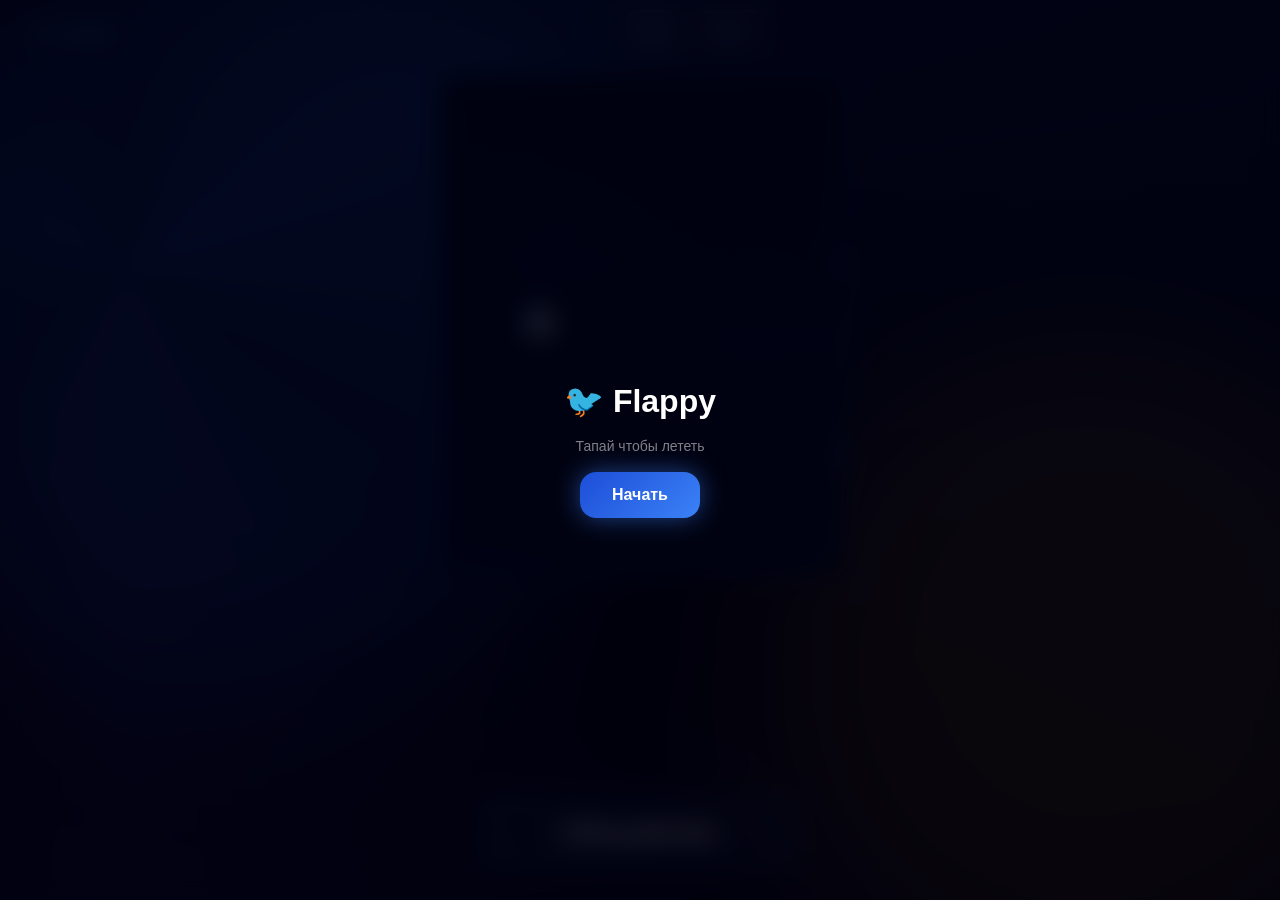
==== games/flappy.html @ e2723211 "Add files via upload" ====
<!DOCTYPE html>
<html lang="ru">
<head>
<meta charset="UTF-8">
<meta name="viewport" content="width=device-width,initial-scale=1,maximum-scale=1,user-scalable=no,viewport-fit=cover">
<title>Flappy — LEGIT</title>
<style>
:root{
  --g: inset 0 0 0 1px rgba(255,255,255,.03),
       inset 1.8px 3px 0 -2px rgba(255,255,255,.27),
       inset -2px -2px 0 -2px rgba(255,255,255,.24),
       0 6px 16px rgba(0,0,0,.4);
}
*{margin:0;padding:0;box-sizing:border-box;-webkit-tap-highlight-color:transparent;
  font-family:-apple-system,'SF Pro Display',Inter,sans-serif;}
html,body{width:100%;height:100%;overflow:hidden;background:#000;touch-action:none;
  padding-top:env(safe-area-inset-top);padding-bottom:env(safe-area-inset-bottom);}

/* bg */
.bg{position:fixed;inset:0;z-index:0;overflow:hidden;}
.bg::before{content:'';position:absolute;inset:-50%;width:200%;height:200%;
  background:conic-gradient(from 0deg at 30% 40%,
    rgba(29,78,216,0) 0deg,rgba(37,99,235,.3) 60deg,
    rgba(29,78,216,0) 120deg,rgba(79,70,229,.22) 180deg,
    rgba(37,99,235,0) 240deg,rgba(29,78,216,.18) 300deg,
    rgba(29,78,216,0) 360deg);
  animation:spin 16s linear infinite;}
@keyframes spin{to{transform:rotate(360deg);}}
.blob{position:absolute;border-radius:50%;filter:blur(80px);}
.b1{width:60vw;height:60vw;background:rgba(37,99,235,.4);top:-10%;left:-10%;animation:bm1 20s ease-in-out infinite alternate;}
.b2{width:50vw;height:50vw;background:rgba(245,158,11,.25);bottom:-10%;right:-10%;animation:bm2 24s ease-in-out infinite alternate;}
@keyframes bm1{to{transform:translate(10vw,15vh) scale(1.2);}}
@keyframes bm2{to{transform:translate(-8vw,-10vh) scale(.85);}}

/* shell */
.shell{position:relative;z-index:1;width:100%;height:100%;
  display:flex;flex-direction:column;align-items:center;}

.topbar{width:100%;display:flex;align-items:center;padding:10px 16px;gap:12px;}
.back{font-size:14px;font-weight:700;color:rgba(96,165,250,.9);text-decoration:none;}
.scores{display:flex;gap:10px;flex:1;justify-content:center;}
.chip{background:rgba(255,255,255,.06);border:.5px solid rgba(59,130,246,.25);
  border-radius:12px;padding:6px 16px;text-align:center;box-shadow:var(--g);}
.chip label{display:block;font-size:8px;color:rgba(255,255,255,.4);
  text-transform:uppercase;letter-spacing:1px;}
.chip span{font-size:18px;font-weight:900;color:#60a5fa;}

/* canvas */
#cv{border-radius:14px;border:.5px solid rgba(59,130,246,.3);
  box-shadow:0 0 28px rgba(37,99,235,.25),var(--g);display:block;margin-top:10px;}

/* jump button */
.jump-wrap{padding:16px;width:100%;max-width:360px;flex:1;display:flex;align-items:flex-end;margin-bottom:10px;}
.jump-btn{width:100%;height:80px;border-radius:20px;font-size:32px;font-weight:900;
  display:flex;align-items:center;justify-content:center;
  background:rgba(59,130,246,.12);border:.5px solid rgba(59,130,246,.3);
  color:#fff;box-shadow:var(--g);transition:transform .1s,background .1s;user-select:none;}
.jump-btn:active,.jump-btn.press{transform:scale(.94);background:rgba(59,130,246,.32);}

/* overlay */
.ov{position:fixed;inset:0;z-index:99;display:flex;flex-direction:column;
  align-items:center;justify-content:center;gap:18px;
  background:rgba(0,0,15,.85);backdrop-filter:blur(12px);}
.ov.hide{display:none;}
.ov h2{font-size:32px;font-weight:900;color:#fff;}
.ov p{font-size:14px;color:rgba(255,255,255,.5);}
.btn-group { display: flex; gap: 12px; margin-top: 10px; }
.btn{padding:14px 32px;border-radius:16px;font-size:16px;font-weight:800;
  color:#fff;border:none;cursor:pointer;
  background:linear-gradient(135deg,#1d4ed8,#3b82f6);
  box-shadow:0 0 24px rgba(59,130,246,.5);}
.btn:active{transform:scale(.93);}
.btn-exit{padding:14px 32px;border-radius:16px;font-size:16px;font-weight:800;
  color:#fff;border:none;cursor:pointer; text-decoration: none; display: flex; align-items: center; justify-content: center;
  background:rgba(255,255,255,0.1);
  box-shadow:var(--g);}
.btn-exit:active{transform:scale(.93);}
</style>
<script src="https://telegram.org/js/telegram-web-app.js"></script></head>
<body>
<div class="bg"><div class="blob b1"></div><div class="blob b2"></div></div>

<div class="shell">
  <div class="topbar">
    <a href="../index.html" class="back">← На главную</a>
    <div class="scores">
      <div class="chip"><label>Счет</label><span id="sc">0</span></div>
      <div class="chip"><label>Рекорд</label><span id="bs">0</span></div>
    </div>
  </div>

  <canvas id="cv"></canvas>

  <div class="jump-wrap">
    <div class="jump-btn" id="btnJ">ПРЫЖОК!</div>
  </div>
</div>

<div class="ov" id="ovS">
  <h2>🐦 Flappy</h2>
  <p>Тапай чтобы лететь</p>
  <button class="btn" id="btnS">Начать</button>
</div>
<div class="ov hide" id="ovO">
  <h2>Конец игры!</h2>
  <p id="ot">Счет: 0</p>
  <div class="btn-group">
    <a href="../index.html" class="btn-exit">Выйти</a>
    <button class="btn" id="btnR">Еще раз</button>
  </div>
</div>

<script>
const cv = document.getElementById('cv');
const ctx = cv.getContext('2d');

const W = Math.min(window.innerWidth - 32, 400);
const H = Math.min(window.innerHeight * 0.55, 600);
cv.width = W; cv.height = H;

let bird, pipes, particles, score, best=0, running=false, raf, frameC=0;
const GRAVITY = 0.55, JUMP = -8.5, SPEED = 3.5, PIPE_W = 60, GAP = 170;

function init(){
  bird = { x:W*0.25, y:H/2, vy:0, rot:0 };
  pipes = []; particles = []; score = 0; frameC = 0;
  document.getElementById('sc').textContent=0;
  spawnPipe(W); spawnPipe(W + (W/2) + (PIPE_W/2));
}

function spawnPipe(x){
  const top = 60 + Math.random()*(H - GAP - 120);
  pipes.push({ x, top, passed:false });
}

function jump(){
  if(!running) return;
  bird.vy = JUMP;
  for(let i=0;i<5;i++){
    particles.push({
      x:bird.x-10, y:bird.y,
      vx:(Math.random()-.5)*4-2, vy:(Math.random()-.5)*4,
      l:20+Math.random()*15
    });
  }
}

function update(){
  frameC++;
  bird.vy += GRAVITY; bird.y += bird.vy;
  bird.rot = Math.min(Math.max(bird.vy * 0.08, -0.5), 0.5);

  if(bird.y + 12 > H || bird.y - 12 < 0) { endGame(); return; }

  for(let i=0; i<pipes.length; i++){
    const p = pipes[i];
    p.x -= SPEED;
    if(bird.x + 12 > p.x && bird.x - 12 < p.x + PIPE_W){
      if(bird.y - 12 < p.top || bird.y + 12 > p.top + GAP){ endGame(); return; }
    }
    if(!p.passed && p.x + PIPE_W < bird.x){
      p.passed = true; score++; best = Math.max(score, best);
      document.getElementById('sc').textContent=score;
      document.getElementById('bs').textContent=best;
    }
  }

  if(pipes[0] && pipes[0].x + PIPE_W < 0){
    pipes.shift();
    spawnPipe(pipes[pipes.length-1].x + (W/2) + (PIPE_W/2));
  }

  for(let i=particles.length-1; i>=0; i--){
    particles[i].x += particles[i].vx;
    particles[i].y += particles[i].vy;
    particles[i].l--;
    if(particles[i].l <= 0) particles.splice(i,1);
  }
}

function draw(){
  const sky=ctx.createLinearGradient(0,0,0,H);
  sky.addColorStop(0,'rgba(0,10,25,0.95)'); sky.addColorStop(1,'rgba(0,15,45,0.95)');
  ctx.fillStyle=sky; ctx.fillRect(0,0,W,H);

  ctx.fillStyle='rgba(59,130,246,0.05)';
  for(let i=0; i<3; i++){
    const cx = ((frameC*0.5 + i*200) % (W+200)) - 100;
    const cy = 100 + i*80;
    ctx.beginPath(); ctx.arc(cx,cy,40,0,Math.PI*2); ctx.arc(cx+30,cy-10,50,0,Math.PI*2); ctx.arc(cx+70,cy,35,0,Math.PI*2); ctx.fill();
  }

  particles.forEach(p=>{
    ctx.fillStyle=`rgba(96,165,250,${p.l/35})`;
    ctx.beginPath(); ctx.arc(p.x,p.y,3,0,Math.PI*2); ctx.fill();
  });

  pipes.forEach(p=>{
    const g=ctx.createLinearGradient(p.x,0,p.x+PIPE_W,0);
    g.addColorStop(0,'#1e3a8a'); g.addColorStop(0.5,'#3b82f6'); g.addColorStop(1,'#1e3a8a');
    ctx.fillStyle=g; ctx.fillRect(p.x,0,PIPE_W,p.top-20);
    ctx.fillStyle='#2563eb'; ctx.fillRect(p.x-4,p.top-20,PIPE_W+8,20);
    ctx.strokeStyle='rgba(255,255,255,0.2)'; ctx.strokeRect(p.x-4,p.top-20,PIPE_W+8,20);
    ctx.fillStyle='#2563eb'; ctx.fillRect(p.x-4,p.top+GAP,PIPE_W+8,20);
    ctx.strokeStyle='rgba(255,255,255,0.2)'; ctx.strokeRect(p.x-4,p.top+GAP,PIPE_W+8,20);
    ctx.fillStyle=g; ctx.fillRect(p.x,p.top+GAP+20,PIPE_W,H-(p.top+GAP+20));
  });

  ctx.save();
  ctx.translate(bird.x, bird.y); ctx.rotate(bird.rot);
  ctx.shadowColor='#60a5fa'; ctx.shadowBlur=12;
  ctx.fillStyle='#fff'; ctx.beginPath(); ctx.arc(0,0,13,0,Math.PI*2); ctx.fill();
  ctx.shadowBlur=0;
  ctx.fillStyle='rgba(0,0,0,0.2)'; ctx.beginPath(); ctx.arc(0,2,11,0,Math.PI*2); ctx.fill();
  const wingY = (bird.vy < 0) ? 6 : -4;
  ctx.fillStyle='#60a5fa'; ctx.beginPath(); ctx.ellipse(-6,wingY,10,5,0.2,0,Math.PI*2); ctx.fill();
  ctx.fillStyle='#000'; ctx.beginPath(); ctx.arc(6,-5,4,0,Math.PI*2); ctx.fill();
  ctx.fillStyle='#fff'; ctx.beginPath(); ctx.arc(7,-6,1.5,0,Math.PI*2); ctx.fill();
  ctx.fillStyle='#f59e0b'; ctx.beginPath(); ctx.moveTo(11,-1); ctx.lineTo(19,2); ctx.lineTo(11,5); ctx.fill();
  ctx.restore();
}

function loop(){
  if(!running) return;
  raf=requestAnimationFrame(loop); update(); draw();
}

function startGame(){
  running=false; cancelAnimationFrame(raf);
  init(); running=true;
  document.getElementById('ovS').classList.add('hide');
  document.getElementById('ovO').classList.add('hide');
  raf=requestAnimationFrame(loop);
}

function endGame(){
  running=false; cancelAnimationFrame(raf);
  document.getElementById('ot').textContent='Итоговый счет: '+score;
  document.getElementById('ovO').classList.remove('hide');
}

function onJump(e){
  e.preventDefault();
  if(!running){
    if(document.getElementById('ovS').classList.contains('hide') && !document.getElementById('ovO').classList.contains('hide')){
      // Wait for button
    } else { startGame(); }
  } else { jump(); }
}
document.getElementById('btnJ').addEventListener('touchstart', onJump, {passive:false});
document.getElementById('btnJ').addEventListener('mousedown', onJump);
cv.addEventListener('touchstart', onJump, {passive:false});
cv.addEventListener('mousedown', onJump);
document.addEventListener('keydown', e => { if(e.code==='Space') onJump(e); });

document.getElementById('btnS').addEventListener('click', startGame);
document.getElementById('btnR').addEventListener('click', startGame);

init(); draw();
</script>
</body>
</html>
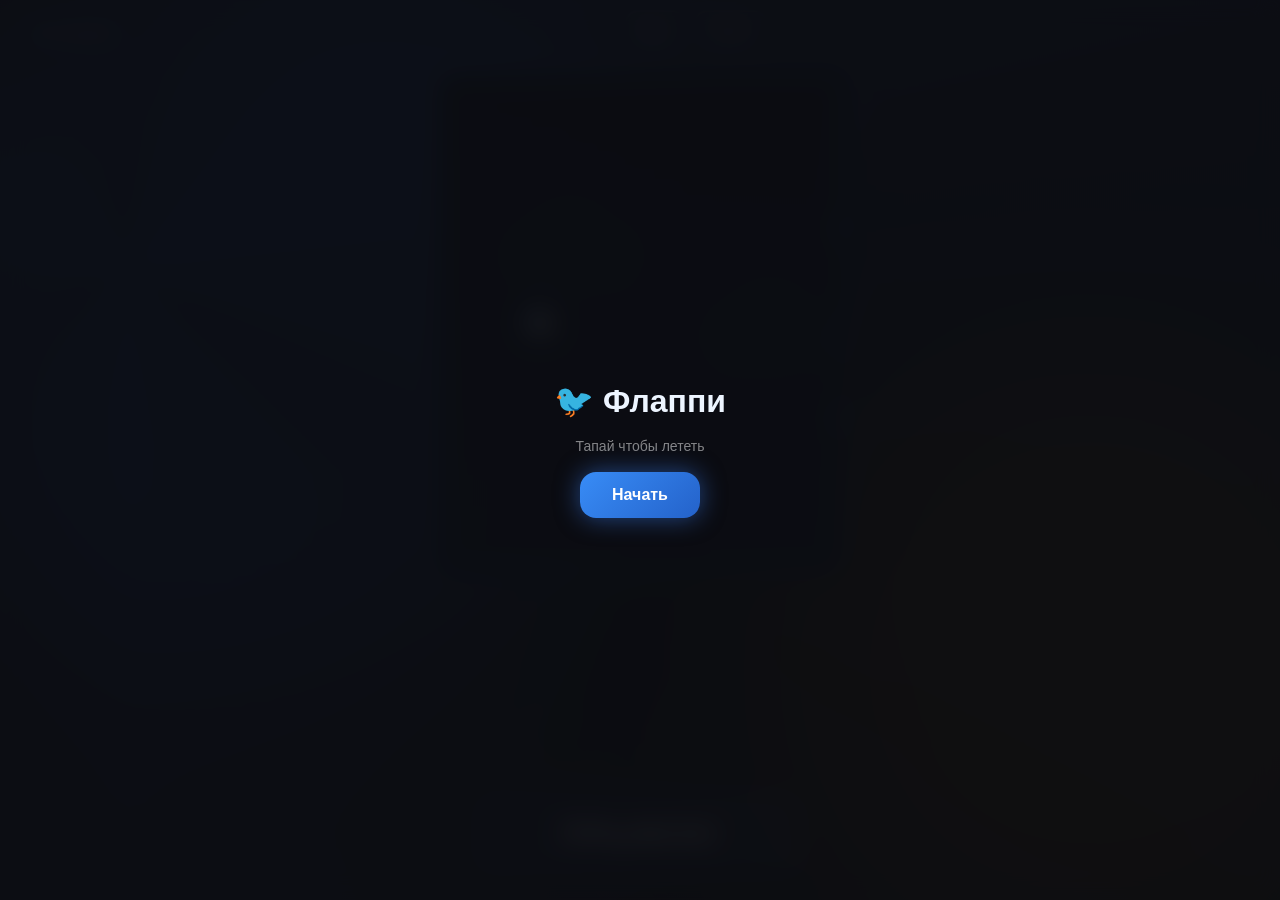
==== commit 704fa649: "Add files via upload" ====
--- a/games/flappy.html
+++ b/games/flappy.html
@@ -3,7 +3,7 @@
 <head>
 <meta charset="UTF-8">
 <meta name="viewport" content="width=device-width,initial-scale=1,maximum-scale=1,user-scalable=no,viewport-fit=cover">
-<title>Flappy — LEGIT</title>
+<title>Флаппи — LEGIT</title>
 <style>
 :root{
   --g: inset 0 0 0 1px rgba(255,255,255,.03),
@@ -76,13 +76,13 @@
   box-shadow:var(--g);}
 .btn-exit:active{transform:scale(.93);}
 </style>
-<script src="https://telegram.org/js/telegram-web-app.js"></script></head>
+<script src="https://telegram.org/js/telegram-web-app.js"></script><style>html,body{background:#0c0d11}.back{color:#9bc8ff}.btn,.btn-start{background:linear-gradient(135deg,#388cf6,#2462ca)!important;color:#fff!important}.ov{background:rgba(12,13,17,.94)!important}.ov h2{color:#edf5ff}.btn-exit,.back{min-height:44px;display:inline-flex;align-items:center;justify-content:center}a:focus-visible,button:focus-visible{outline:3px solid #89baff;outline-offset:3px}@media(prefers-reduced-motion:reduce){.blob{animation:none!important}}</style></head>
 <body>
 <div class="bg"><div class="blob b1"></div><div class="blob b2"></div></div>
 
 <div class="shell">
   <div class="topbar">
-    <a href="../index.html" class="back">← На главную</a>
+    <a href="../index.html#games" class="back">← На главную</a>
     <div class="scores">
       <div class="chip"><label>Счет</label><span id="sc">0</span></div>
       <div class="chip"><label>Рекорд</label><span id="bs">0</span></div>
@@ -97,7 +97,7 @@
 </div>
 
 <div class="ov" id="ovS">
-  <h2>🐦 Flappy</h2>
+  <h2>🐦 Флаппи</h2>
   <p>Тапай чтобы лететь</p>
   <button class="btn" id="btnS">Начать</button>
 </div>
@@ -105,7 +105,7 @@
   <h2>Конец игры!</h2>
   <p id="ot">Счет: 0</p>
   <div class="btn-group">
-    <a href="../index.html" class="btn-exit">Выйти</a>
+    <a href="../index.html#games" class="btn-exit">Выйти</a>
     <button class="btn" id="btnR">Еще раз</button>
   </div>
 </div>
@@ -258,5 +258,5 @@
 
 init(); draw();
 </script>
-</body>
+<script>(function(){var app=window.Telegram&&window.Telegram.WebApp;if(!app||!app.initData)return;app.ready();app.expand();if(app.isVersionAtLeast('6.1')){app.setHeaderColor('#0c0d11');app.setBackgroundColor('#0c0d11');app.BackButton.show();app.BackButton.onClick(function(){location.href='../index.html#games';});}})();</script></body>
 </html>
